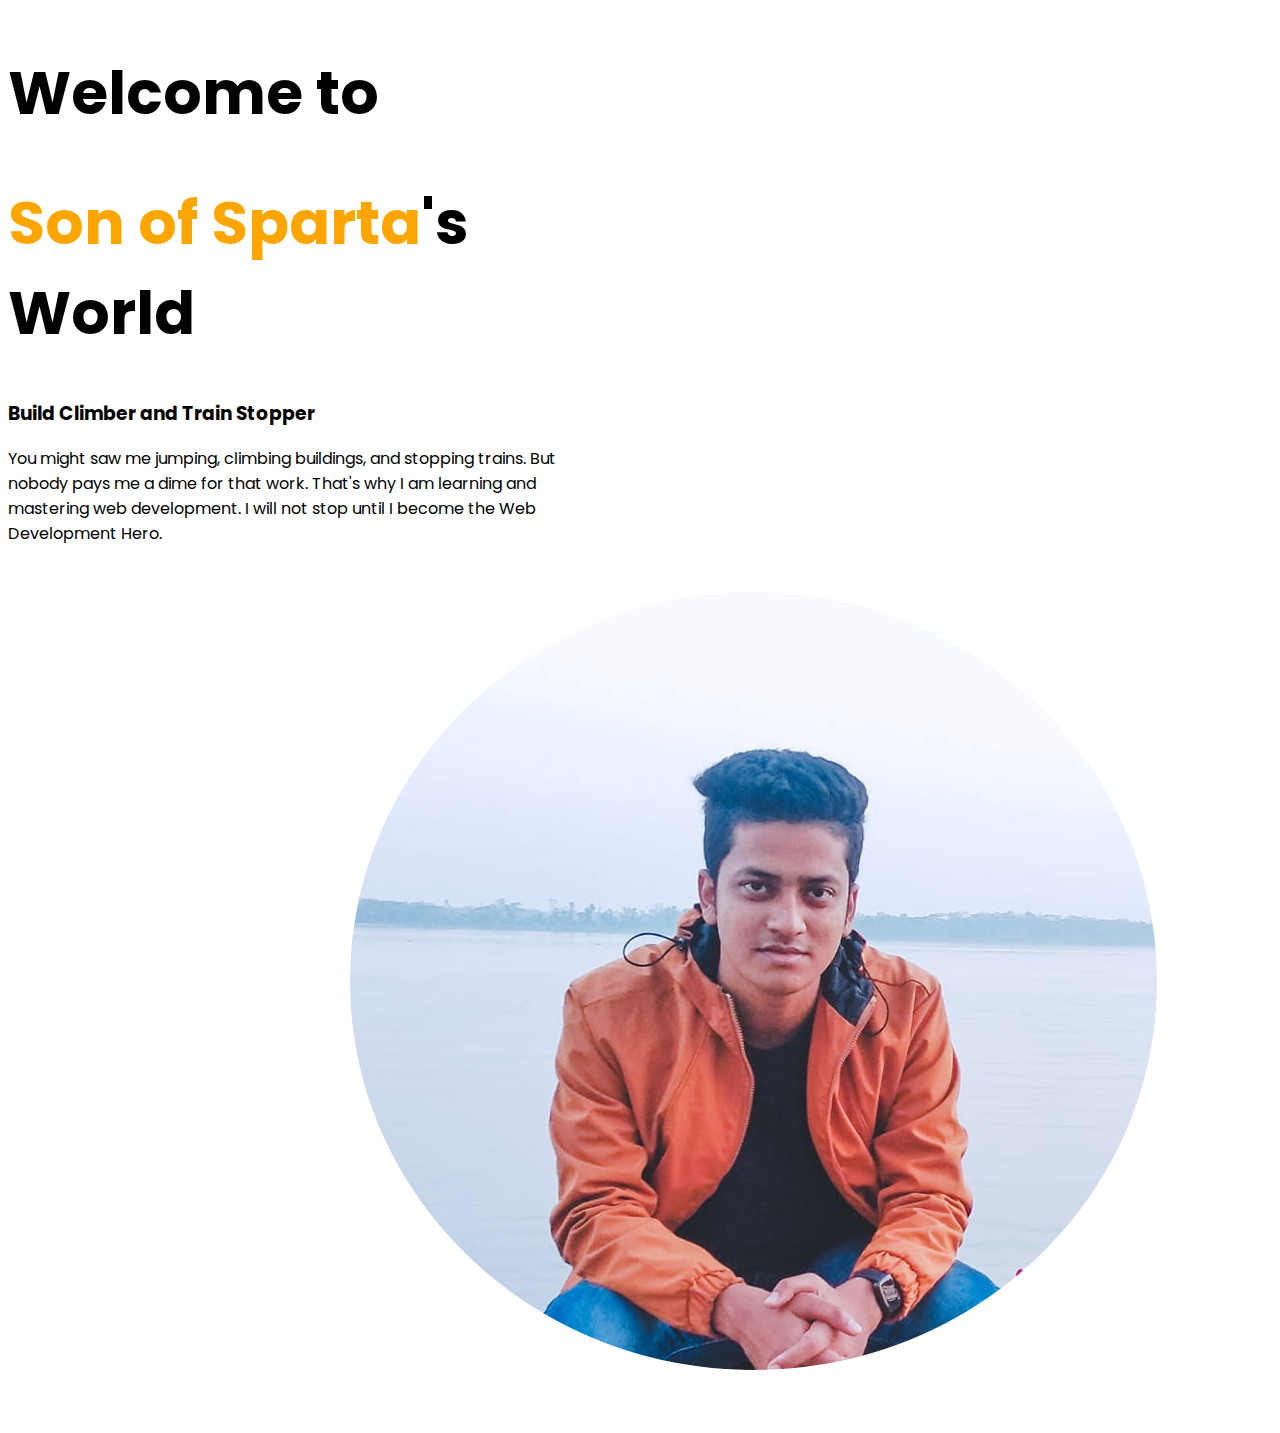
==== index.html @ fc4a6994 "changes in the heading" ====
<!DOCTYPE html>
<html lang="en">
<head>
    <meta charset="UTF-8">
    <meta http-equiv="X-UA-Compatible" content="IE=edge">
    <meta name="viewport" content="width=device-width, initial-scale=1.0">
    <link rel="preconnect" href="https://fonts.googleapis.com">
    <link rel="preconnect" href="https://fonts.gstatic.com" crossorigin>
    <link href="https://fonts.googleapis.com/css2?family=Bona+Nova:wght@700&family=Poppins&display=swap" rel="stylesheet">
    <title>First Portfolio Website</title>
    <link type="text/css" rel="stylesheet" href="css/style.css">
</head>
<body>
    <div class="mainContainer">
        <div class="container1">
            <div class="container1left">
                <h1>Welcome to </h1>
                <h1><span class="orangeText">Son of Sparta</span>'s World</h1>
                <h3>Build Climber and Train Stopper</h3>
                <p>You might saw me jumping, climbing buildings, and stopping trains. But nobody pays me a dime for that work. That's why I am learning and mastering web development. I will not stop until I become the Web Development Hero.</p>
            </div>
            <div class="container1right">
                <img src="images/hello.png" alt="">
            </div>
        </div>
        <div class="container1"></div>
        <div class="container1"></div>
    </div>
    
</body>
</html>
---- css/style.css ----
body {
    font-family: 'Bona Nova', serif;
    font-family: 'Poppins', sans-serif;
}

h1 {
    font-size: 60px;
}

.orangeText {
    color: orange;
}

.container1{
    width: 1200px;
}
.container1left{
    float: left;
    width: 600px;
}
.container1right{
    float: right;
    width: 600;
}
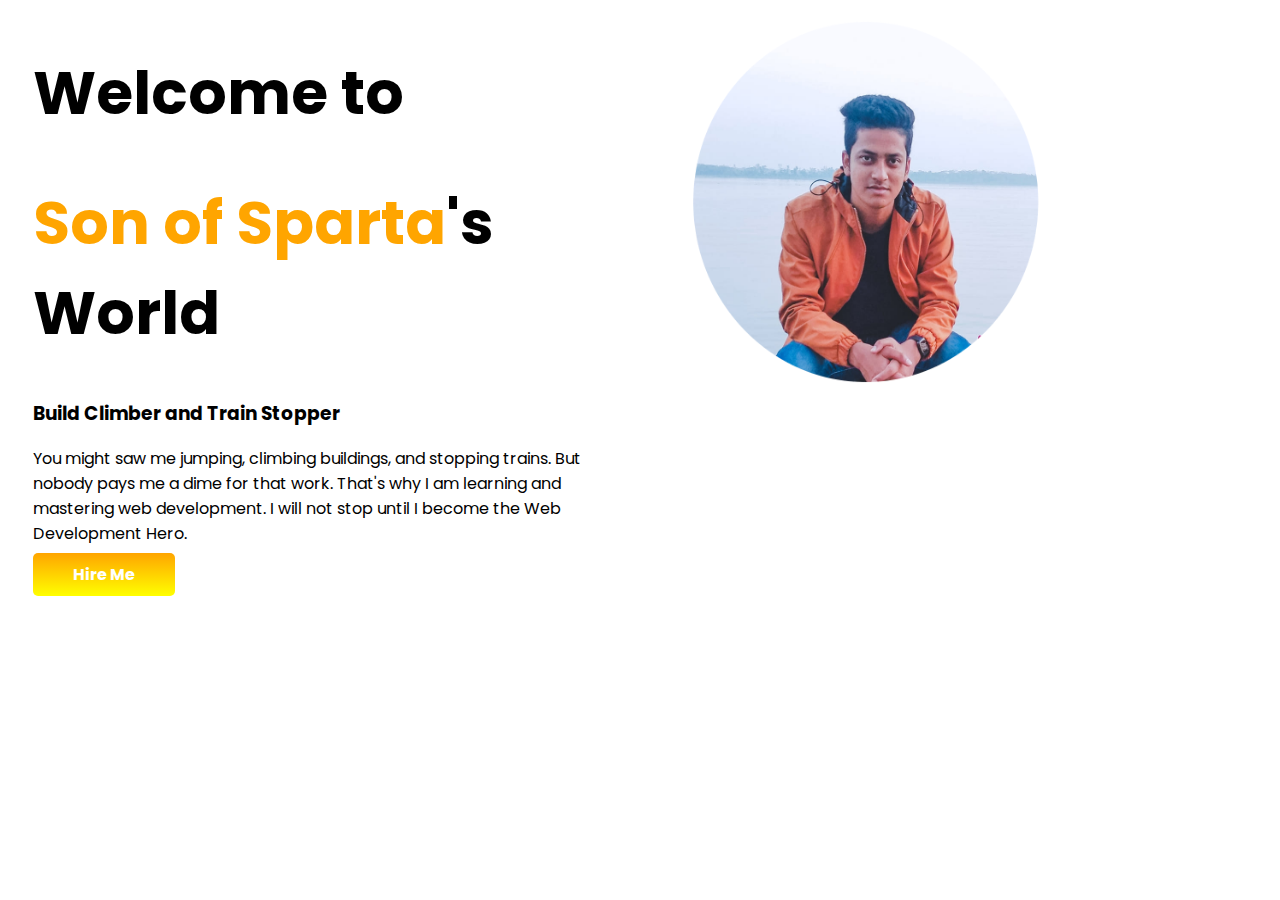
==== commit e13c64e1: "section added" ====
--- a/index.html
+++ b/index.html
@@ -11,21 +11,23 @@
     <link type="text/css" rel="stylesheet" href="css/style.css">
 </head>
 <body>
-    <div class="mainContainer">
-        <div class="container1">
-            <div class="container1left">
-                <h1>Welcome to </h1>
-                <h1><span class="orangeText">Son of Sparta</span>'s World</h1>
-                <h3>Build Climber and Train Stopper</h3>
-                <p>You might saw me jumping, climbing buildings, and stopping trains. But nobody pays me a dime for that work. That's why I am learning and mastering web development. I will not stop until I become the Web Development Hero.</p>
-            </div>
-            <div class="container1right">
-                <img src="images/hello.png" alt="">
-            </div>
+    <section>
+        <div class="half-width">
+        <h1>Welcome to </h1>
+        <h1><span class="orangeText">Son of Sparta</span>'s World</h1>
+        <h3>Build Climber and Train Stopper</h3>
+        <p>You might saw me jumping, climbing buildings, and stopping trains. But nobody pays me a dime for that work. That's why I am learning and mastering web development. I will not stop until I become the Web Development Hero.</p>
+        <a class="hire-me-button" target="_blank" href="google.com">Hire Me</a>
         </div>
-        <div class="container1"></div>
-        <div class="container1"></div>
-    </div>
+        
+        
+        <div class="half-width">
+            <img src="images/hello.png" alt="" width="400" height="400">
+        </div>
+        
+    </section>
+        
+            
     
 </body>
 </html>--- a/css/style.css
+++ b/css/style.css
@@ -11,14 +11,23 @@
     color: orange;
 }
 
-.container1{
-    width: 1200px;
+section{
+    display: flex;
+    
 }
-.container1left{
-    float: left;
-    width: 600px;
+.half-width{
+    width: 50%;
+    padding-left: 2%;
 }
-.container1right{
-    float: right;
-    width: 600;
+.half-width img{
+    width: 65%;
+}
+.hire-me-button{
+    text-decoration: none;
+    background-image: linear-gradient(orange, yellow);
+    color: white;
+    padding: 10px 40px;
+    border-radius: 5px;
+    font-weight: 700;
+    
 }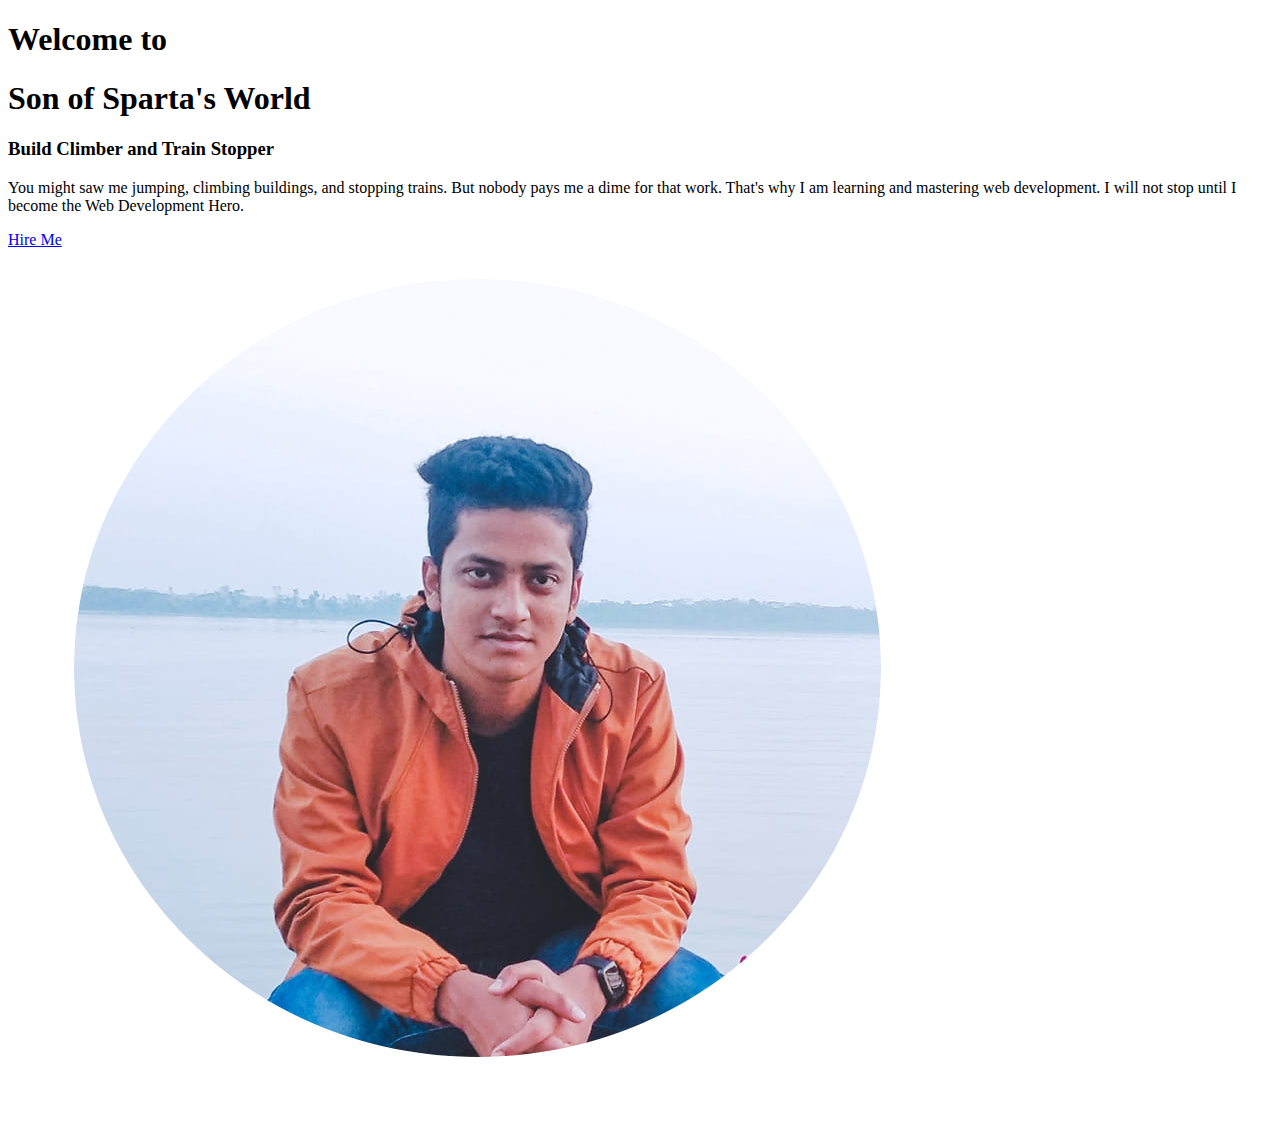
==== commit 5bd0e671: "style.css has been moved to parent directory" ====
--- a/index.html
+++ b/index.html
@@ -8,10 +8,10 @@
     <link rel="preconnect" href="https://fonts.gstatic.com" crossorigin>
     <link href="https://fonts.googleapis.com/css2?family=Bona+Nova:wght@700&family=Poppins&display=swap" rel="stylesheet">
     <title>First Portfolio Website</title>
-    <link type="text/css" rel="stylesheet" href="css/style.css">
+    <link type="text/css" rel="stylesheet" href="">
 </head>
 <body>
-    <section>
+    <section class="secImage">
         <div class="half-width">
         <h1>Welcome to </h1>
         <h1><span class="orangeText">Son of Sparta</span>'s World</h1>
@@ -22,11 +22,11 @@
         
         
         <div class="half-width">
-            <img src="images/hello.png" alt="" width="400" height="400">
+            <img src="images/hello.png" alt="" >
         </div>
-        
     </section>
-        
+    
+    <section></section>
             
     
 </body>
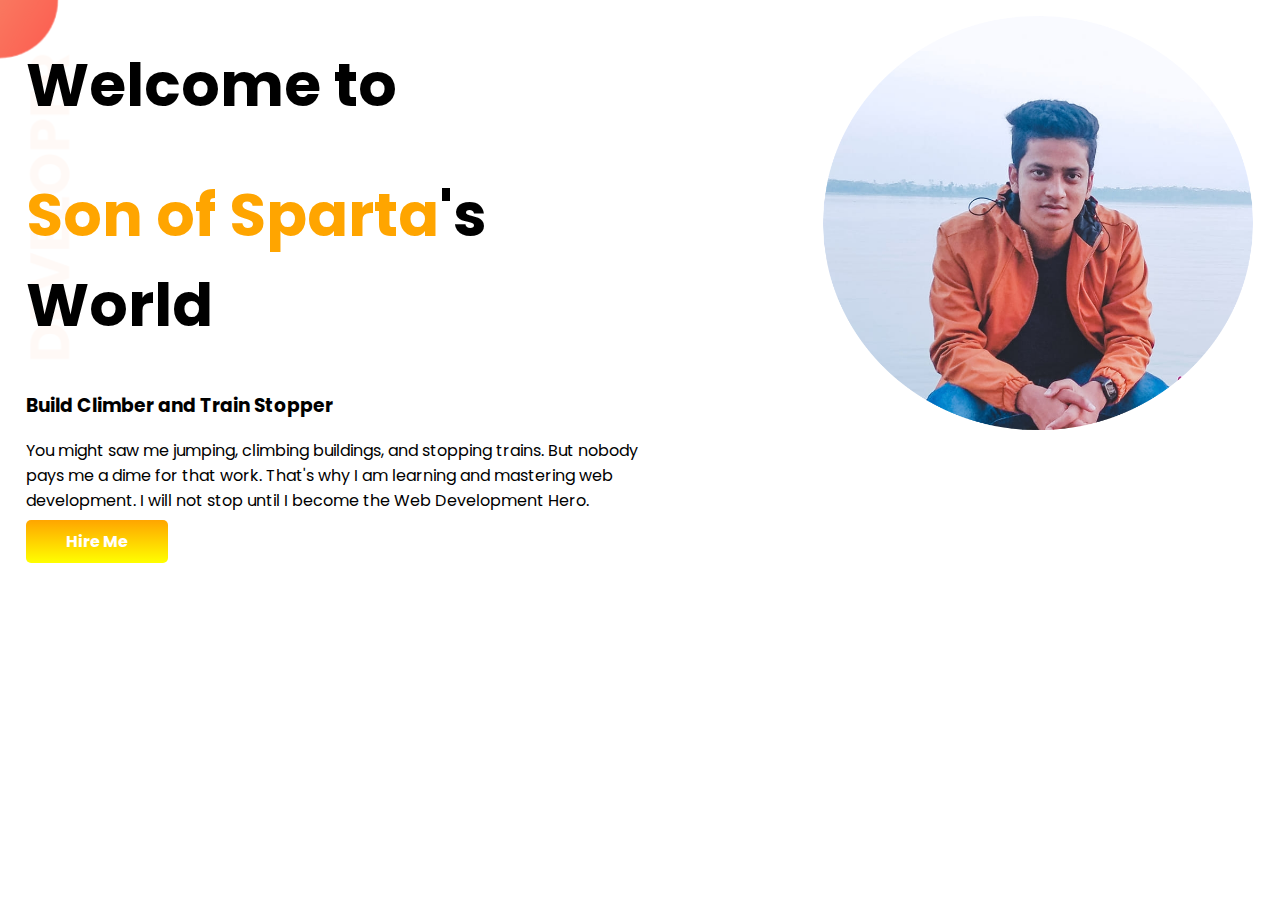
==== commit 57659271: "banner added in top right  corner" ====
--- a/index.html
+++ b/index.html
@@ -8,7 +8,7 @@
     <link rel="preconnect" href="https://fonts.gstatic.com" crossorigin>
     <link href="https://fonts.googleapis.com/css2?family=Bona+Nova:wght@700&family=Poppins&display=swap" rel="stylesheet">
     <title>First Portfolio Website</title>
-    <link type="text/css" rel="stylesheet" href="">
+    <link type="text/css" rel="stylesheet" href="style.css">
 </head>
 <body>
     <section class="secImage">
--- a/style.css
+++ b/style.css
@@ -0,0 +1,40 @@
+body {
+    font-family: 'Bona Nova', serif;
+    font-family: 'Poppins', sans-serif;
+    margin: 0;
+}
+
+h1 {
+    font-size: 60px;
+}
+
+.orangeText {
+    color: orange;
+}
+
+section{
+    display: flex;
+}
+
+.secImage{
+    background-image: url(images/top-banner.png);
+    background-repeat: no-repeat;
+}
+
+.half-width{
+    width: 50%;
+    padding-left: 2%;
+}
+.half-width img{
+    width: 80%;
+    float: right;
+}
+.hire-me-button{
+    text-decoration: none;
+    background-image: linear-gradient(orange, yellow);
+    color: white;
+    padding: 10px 40px;
+    border-radius: 5px;
+    font-weight: 700;
+    
+}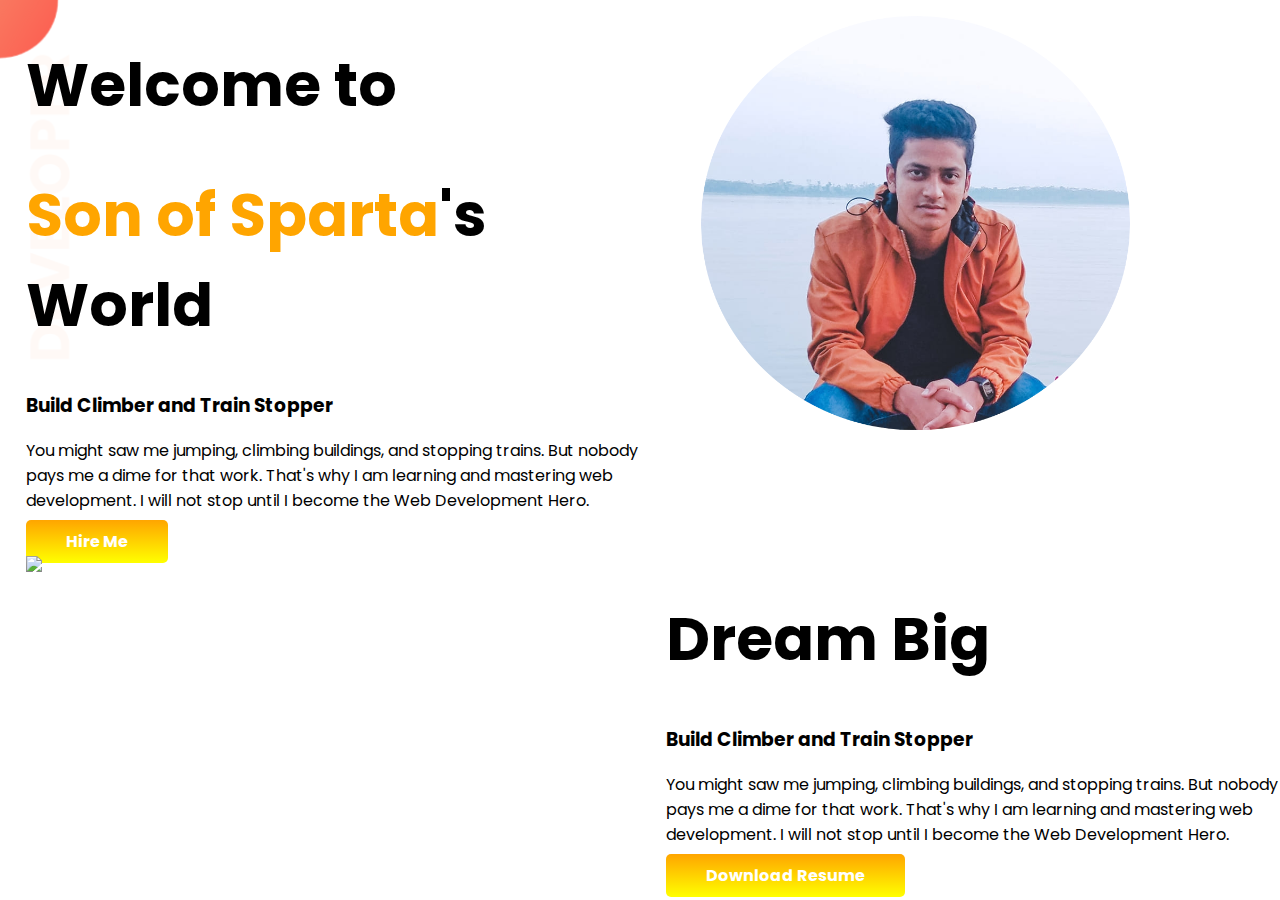
==== commit c895c3e8: "second section added" ====
--- a/index.html
+++ b/index.html
@@ -12,7 +12,7 @@
 </head>
 <body>
     <section class="secImage">
-        <div class="half-width">
+        <div class="half-width ">
         <h1>Welcome to </h1>
         <h1><span class="orangeText">Son of Sparta</span>'s World</h1>
         <h3>Build Climber and Train Stopper</h3>
@@ -26,7 +26,17 @@
         </div>
     </section>
     
-    <section></section>
+    <section class="dream-big">
+        <div class="half-width ">
+            <img src="images/hello2.png">
+        </div>
+        <div class="half-width">
+            <h1>Dream Big</h1>
+            <h3>Build Climber and Train Stopper</h3>
+            <p>You might saw me jumping, climbing buildings, and stopping trains. But nobody pays me a dime for that work. That's why I am learning and mastering web development. I will not stop until I become the Web Development Hero.</p>
+            <a class="hire-me-button" href="linkedin.com">Download Resume</a>
+        </div>
+    </section>
             
     
 </body>
--- a/style.css
+++ b/style.css
@@ -19,6 +19,7 @@
 .secImage{
     background-image: url(images/top-banner.png);
     background-repeat: no-repeat;
+    
 }
 
 .half-width{
@@ -27,7 +28,7 @@
 }
 .half-width img{
     width: 80%;
-    float: right;
+    
 }
 .hire-me-button{
     text-decoration: none;
@@ -37,4 +38,7 @@
     border-radius: 5px;
     font-weight: 700;
     
+}
+.dream-bg{
+    background-image: url(images/dream-bg.png);
 }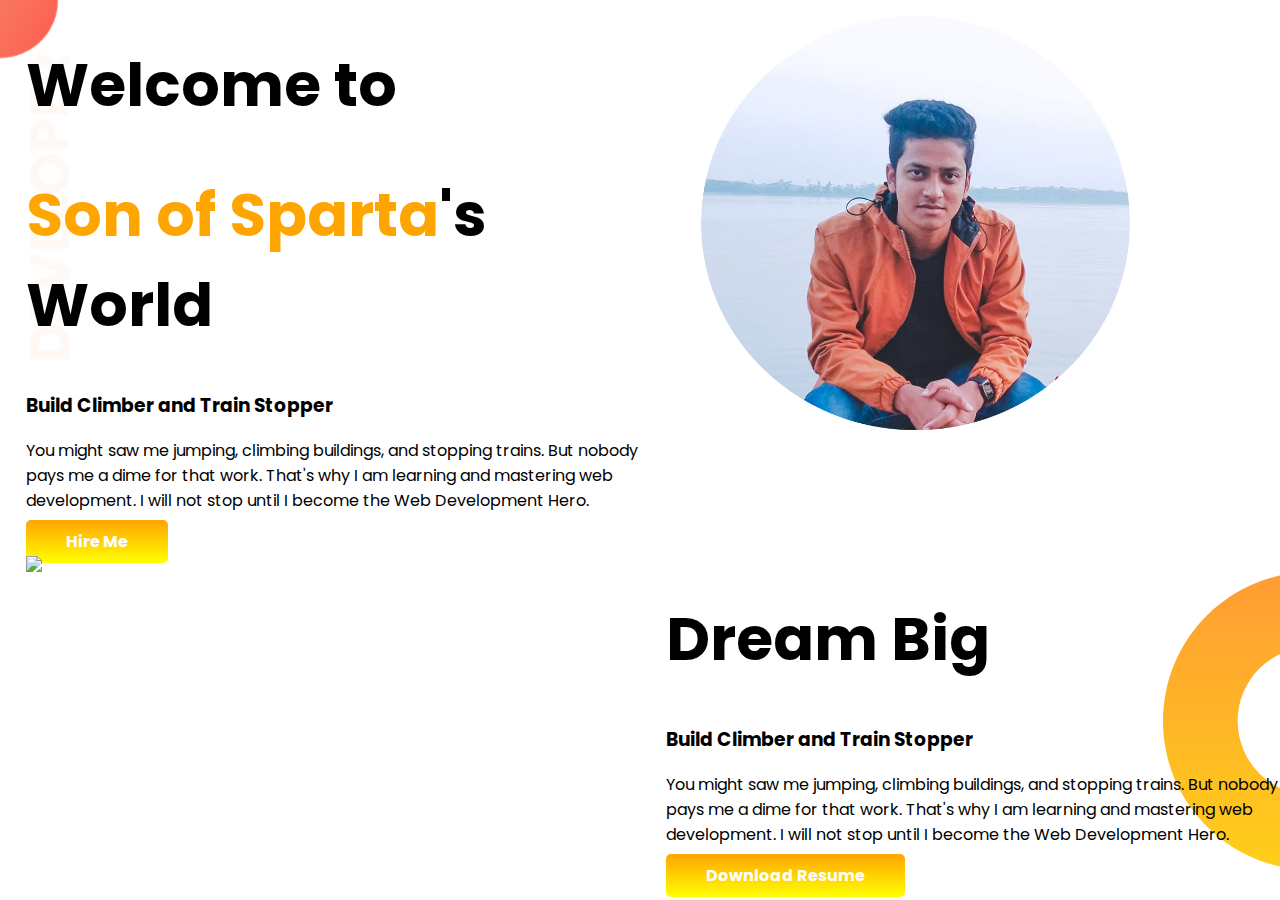
==== commit 79198653: "updated bg in second section" ====
--- a/index.html
+++ b/index.html
@@ -34,7 +34,7 @@
             <h1>Dream Big</h1>
             <h3>Build Climber and Train Stopper</h3>
             <p>You might saw me jumping, climbing buildings, and stopping trains. But nobody pays me a dime for that work. That's why I am learning and mastering web development. I will not stop until I become the Web Development Hero.</p>
-            <a class="hire-me-button" href="linkedin.com">Download Resume</a>
+            <a class="hire-me-button" target="_blank" href="linkedin.com">Download Resume</a>
         </div>
     </section>
             
--- a/style.css
+++ b/style.css
@@ -39,6 +39,8 @@
     font-weight: 700;
     
 }
-.dream-bg{
+.dream-big{
     background-image: url(images/dream-bg.png);
+    background-repeat: no-repeat;
+    background-position: right;
 }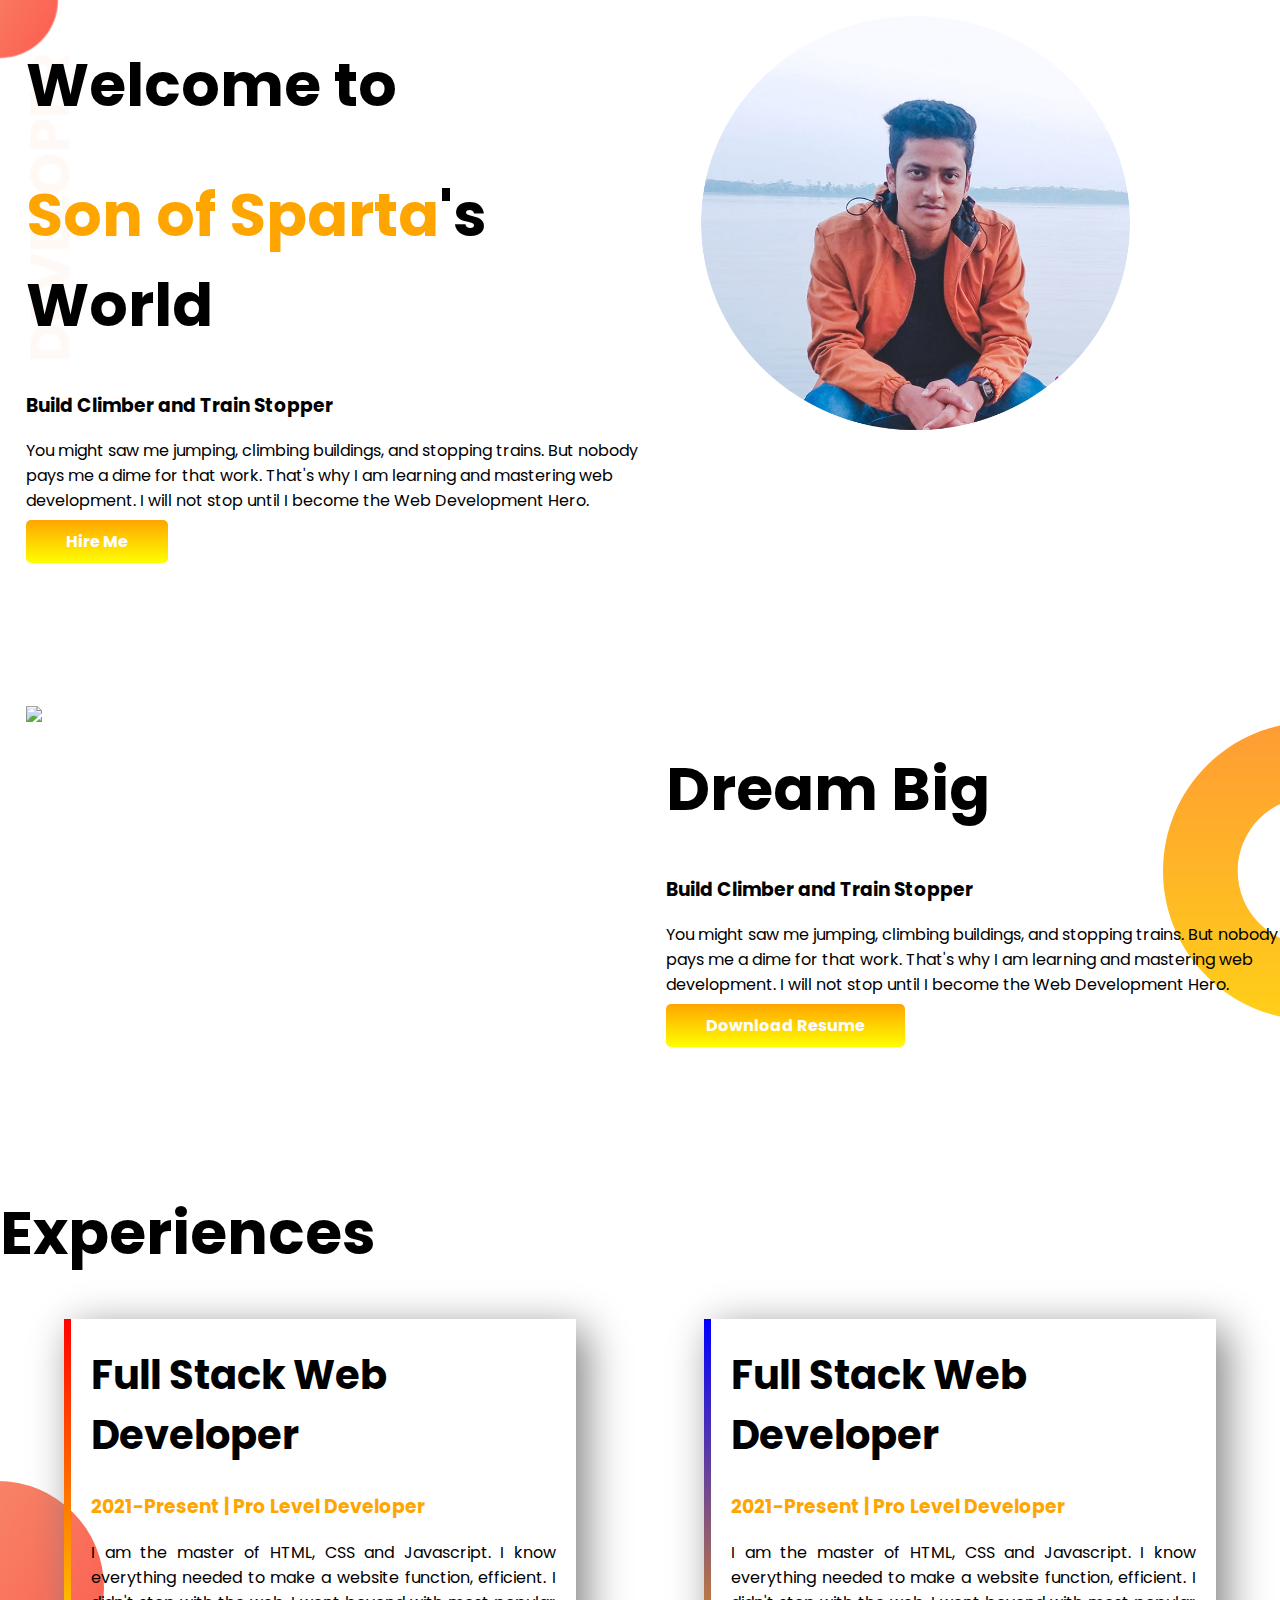
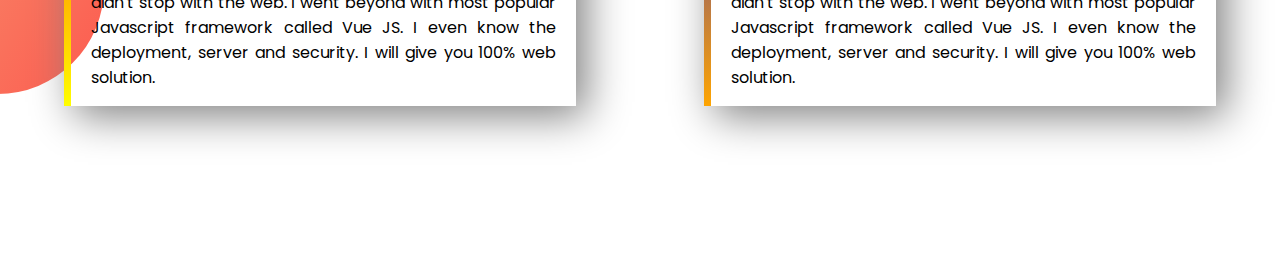
==== commit 220fe40d: "third section done" ====
--- a/index.html
+++ b/index.html
@@ -11,7 +11,7 @@
     <link type="text/css" rel="stylesheet" href="style.css">
 </head>
 <body>
-    <section class="secImage">
+    <section class="secImage first2column">
         <div class="half-width ">
         <h1>Welcome to </h1>
         <h1><span class="orangeText">Son of Sparta</span>'s World</h1>
@@ -26,7 +26,7 @@
         </div>
     </section>
     
-    <section class="dream-big">
+    <section class="dream-big first2column">
         <div class="half-width ">
             <img src="images/hello2.png">
         </div>
@@ -37,7 +37,23 @@
             <a class="hire-me-button" target="_blank" href="linkedin.com">Download Resume</a>
         </div>
     </section>
-            
+    <section>
+        <div class="experience">
+            <h1>Experiences</h1>
+        </div>
+        <div class="web-developer">
+            <div id="leftOne" class="web-dev-left">
+                <h1>Full Stack Web Developer</h1>
+                <h3>2021-Present | Pro Level Developer</h3>
+                <p>I am the master of HTML, CSS and Javascript. I know everything needed to make a website function, efficient. I didn't stop with the web. I went beyond with most popular Javascript framework called Vue JS. I even know the deployment, server and security. I will give you 100% web solution.</p>
+            </div>
+            <div id="rightOne" class="web-dev-left">
+                <h1>Full Stack Web Developer</h1>
+                <h3>2021-Present | Pro Level Developer</h3>
+                <p>I am the master of HTML, CSS and Javascript. I know everything needed to make a website function, efficient. I didn't stop with the web. I went beyond with most popular Javascript framework called Vue JS. I even know the deployment, server and security. I will give you 100% web solution.</p>
+            </div>
+        </div>
+    </section>  
     
 </body>
 </html>--- a/style.css
+++ b/style.css
@@ -12,8 +12,9 @@
     color: orange;
 }
 
-section{
+.first2column{
     display: flex;
+    margin-bottom: 150px;
 }
 
 .secImage{
@@ -43,4 +44,39 @@
     background-image: url(images/dream-bg.png);
     background-repeat: no-repeat;
     background-position: right;
+}
+.experience{}
+.web-developer{
+    display: flex;
+    background-image: url(images/exp-bg.png);
+    background-repeat: no-repeat;
+    background-position: left;
+}
+.web-developer h1{
+    font-size: 40px;
+}
+.web-developer p {
+    text-align: justify;
+}
+.web-developer h3 {
+    color: orange;
+}
+.web-dev-left{
+    width: 40%;
+    margin-left:5%;
+    margin-right: 5%;
+    padding: 0px 20px;
+    margin-bottom: 150px;
+    box-shadow: 10px 10px 40px gray;
+}
+
+#leftOne{
+    border-left: 7px solid;
+    border-image: linear-gradient(red, yellow);
+    border-image-slice: 1;
+}
+#rightOne{
+    border-left: 7px solid;
+    border-image: linear-gradient(blue, orange);
+    border-image-slice: 1;
 }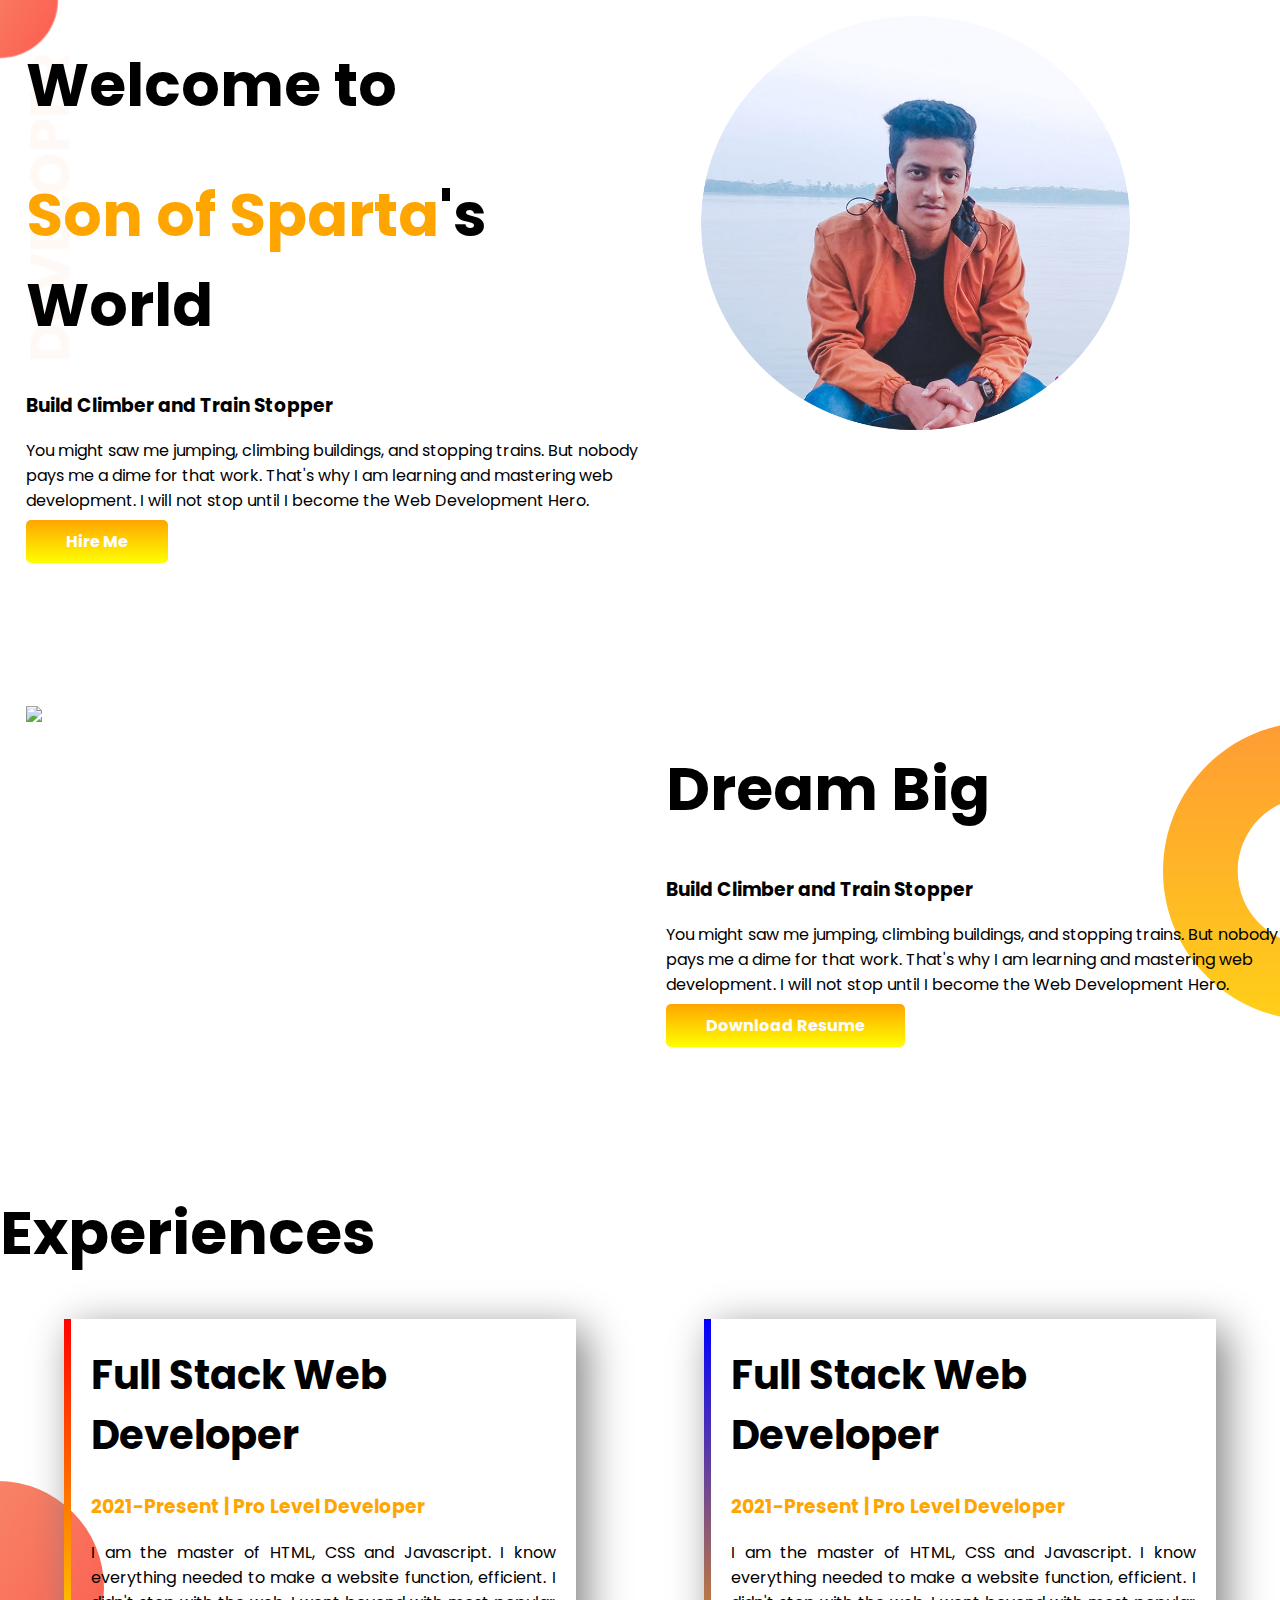
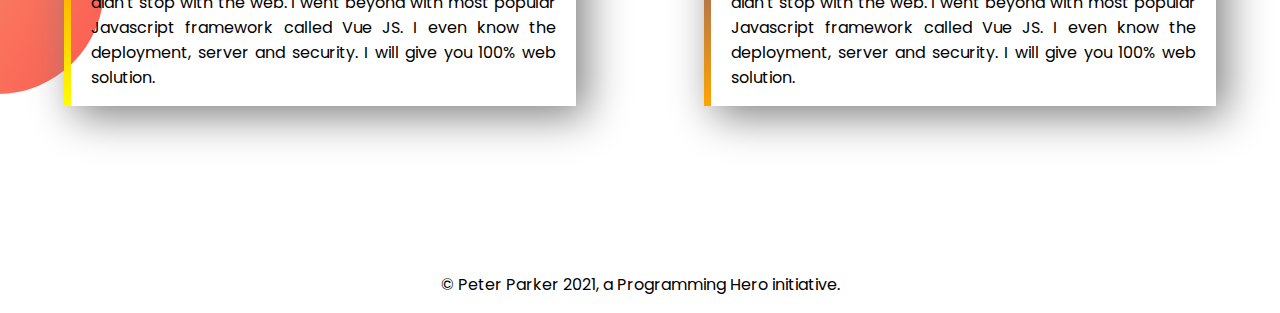
==== commit 230e6a07: "all done" ====
--- a/index.html
+++ b/index.html
@@ -53,6 +53,9 @@
                 <p>I am the master of HTML, CSS and Javascript. I know everything needed to make a website function, efficient. I didn't stop with the web. I went beyond with most popular Javascript framework called Vue JS. I even know the deployment, server and security. I will give you 100% web solution.</p>
             </div>
         </div>
+        <footer>
+            <p>© Peter Parker 2021, a Programming Hero initiative.</p>
+        </footer>
     </section>  
     
 </body>
--- a/style.css
+++ b/style.css
@@ -79,4 +79,7 @@
     border-left: 7px solid;
     border-image: linear-gradient(blue, orange);
     border-image-slice: 1;
+}
+footer{
+    text-align: center;
 }